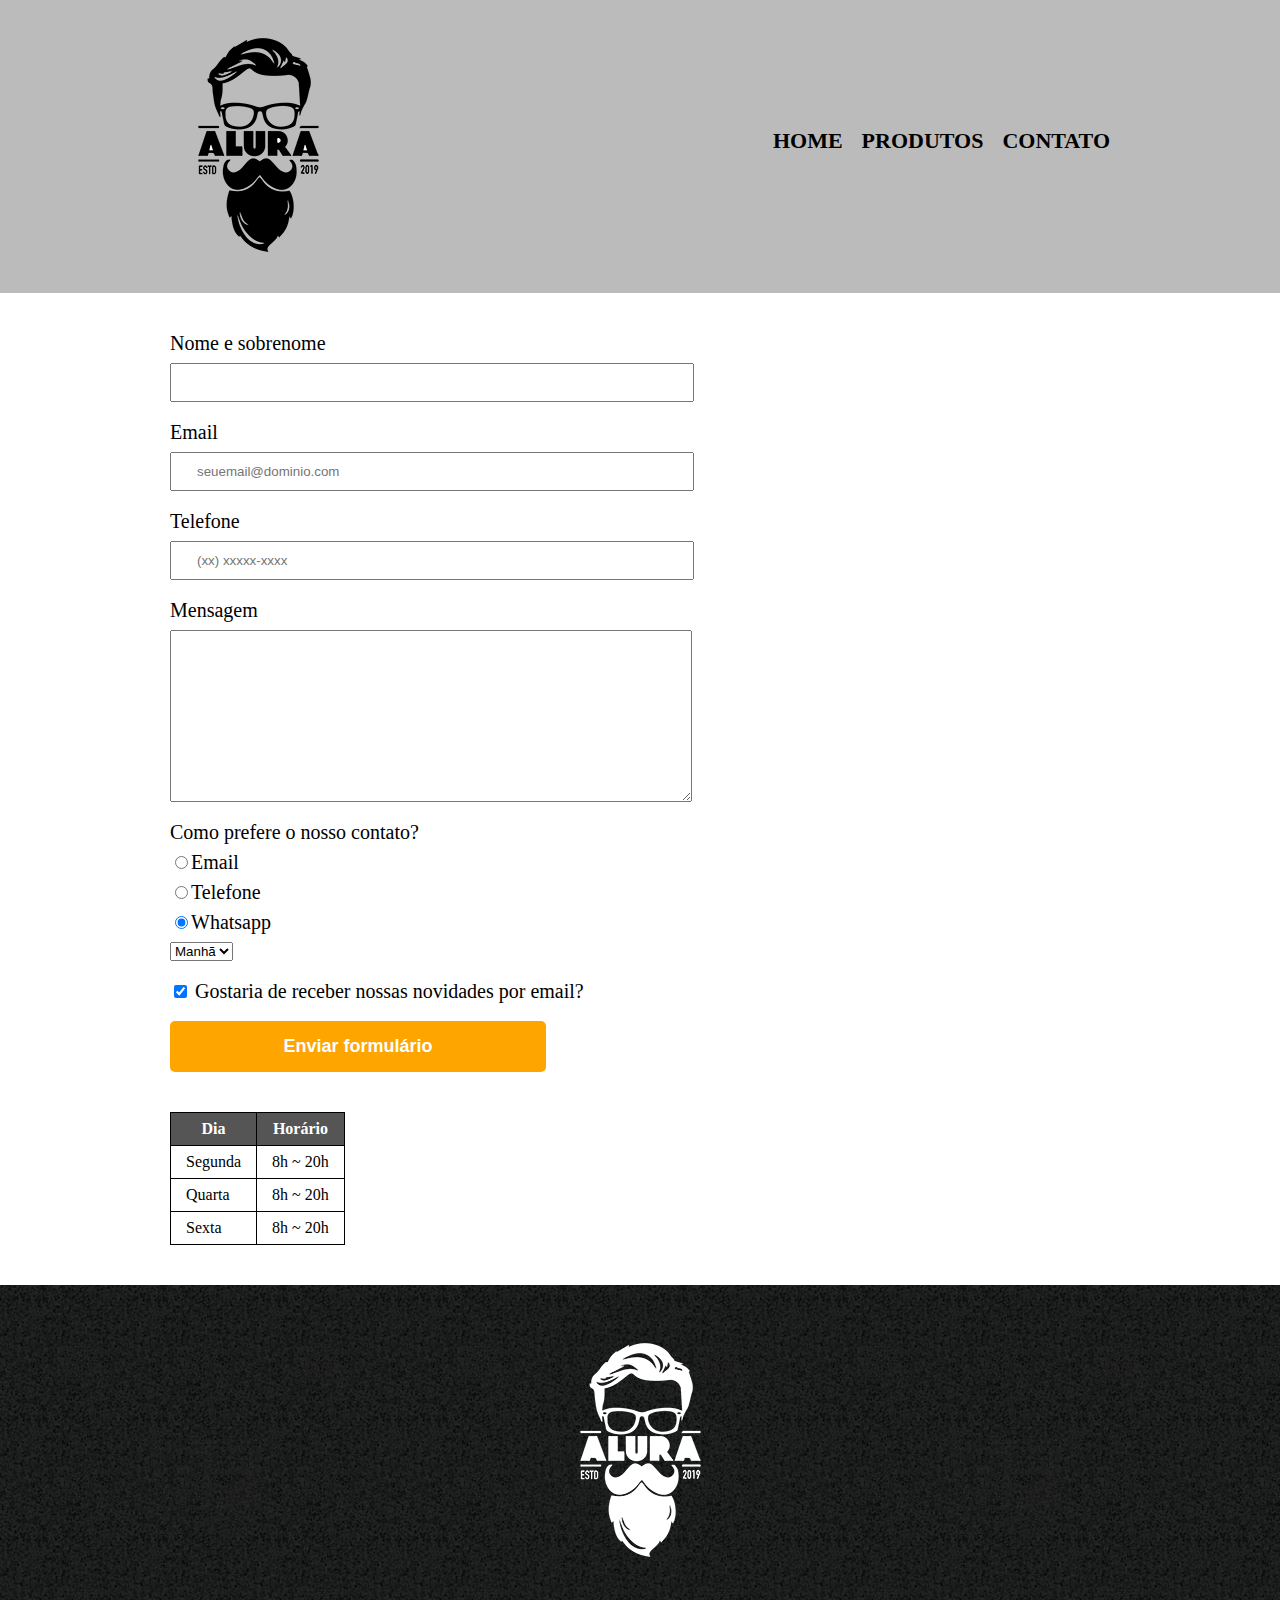
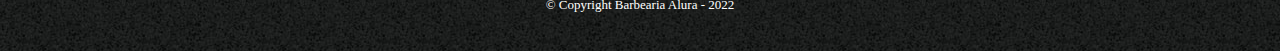
==== pages/contato.html @ 9ce79335 "Criação da página de contato" ====
<!DOCTYPE html>
<html lang="pt-br">
<head>
  <meta charset="UTF-8">
  <title>Contato - Barbearia Alura</title>
  <link rel="stylesheet" href="../assets/stylesheets/reset.css">
  <link rel="stylesheet" href="../assets/stylesheets/style.css">
</head>

<body>
  <header>
    <div class="caixa">
      <h1><img src="../assets/images/logo.png" alt="Logo da Barbearia Alura"></h1>
      <nav>
        <ul>
          <li><a href="index.html">Home</a></li>
          <li><a href="produtos.html">Produtos</a></li>  
          <li><a href="contato.html">Contato</a></li>  
        </ul>
      </nav>
    </div>
  </header>

  <main>
    <form>
      <label for="nomesobrenome">Nome e sobrenome</label>
      <input type="text" id="nomesobrenome" class="input-padrao" required>

      <label for="email">Email</label>
      <input type="email" id="email" class="input-padrao" required placeholder="seuemail@dominio.com">

      <label for="telefone">Telefone</label>
      <input type="tel" id="telefone" class="input-padrao" required placeholder="(xx) xxxxx-xxxx"> 

      <label for="mensagem">Mensagem</label>
      <textarea id="mensagem" cols="50" rows="10" class="input-padrao" required></textarea>

      <fieldset>
        <legend>Como prefere o nosso contato?</legend>
        <label for="radio-email"><input type="radio" name="contato" value="email" id="radio-email">Email</label>
        
        <label for="radio-telefone"><input type="radio" name="contato" value="telefone" id="radio-telefone">Telefone</label>
        
        <label for="radio-whatsapp"><input type="radio" name="contato" value="whatsapp" id="radio-whatsapp" checked>Whatsapp</label>
      </fieldset>   

      <fieldset>
        <select>
          <option>Manhã</option>
          <option>Tarde</option>
          <option>Noite</option>
        </select>
      </fieldset>
      <label class="checkbox"><input type="checkbox" checked> Gostaria de receber nossas novidades por email?</label>
      
      <input type="submit" value="Enviar formulário" class="enviar">
    </form>

    <table>
      <thead>
        <tr>
          <th>Dia</th>
          <th>Horário</th>
        </tr>
      </thead>
      <tbody>
        <tr>
          <td>Segunda</td>
          <td>8h ~ 20h</td>
        </tr>
        <tr>
          <td>Quarta</td>
          <td>8h ~ 20h</td>
        </tr>
        <tr>
          <td>Sexta</td>
          <td>8h ~ 20h</td>
        </tr>
      </tbody>
    </table>

  </main>
    
  <footer>
    <img src="../assets/images/logo-branco.png" alt="Logo da Barbearia Alura">
    <p class="copyright">&copy Copyright Barbearia Alura - 2022</p>
  </footer>

</body>
</html>
---- assets/stylesheets/style.css ----
header {
  background: #BBBBBB;
  padding: 20px;
}

.caixa {
  position: relative;
  width: 940px;
  margin: 0 auto;
}

nav {
  position: absolute;
  top: 110px;
  right: 0px;
}

nav li {
  display: inline;
  margin: 0 0 0 15px;
}

nav a {
  text-transform: uppercase;
  color: black;
  font-weight: bold;
  font-size: 22px;
  text-decoration: none; 
}

nav a:hover {
  color: #C78C18;
  text-decoration: underline;
}

.produtos {
  width: 940px;
  margin: 0 auto;
  padding: 50px 0;
}

.produtos li {
  display: inline-block;
  text-align: center;
  width: 30%;
  vertical-align: top;
  margin: 0 1.5%;
  padding: 30px 20px;
  box-sizing: border-box;
  border: 2px solid #000000;
  border-radius: 10px;
}

.produtos li:hover {
  border-color: #C78C18;
}

.produtos li:active {
  border-color: #088C19;
}

.produtos li:hover h2 {
  font-size: 34px;
}

.produtos h2 {
  font-size: 30px;
  font-weight: bold;

}

.produto-descricao {
  font-size: 18px;
}

.produto-preco {
  font-size: 22px;
  font-weight: bold;
  margin-top: 10px;
}

footer {
  text-align: center;
  background: url(../images/bg.jpg);
  padding: 40px 0;
}

.copyright {
  color: #FFFFFF;
  font-size: 13px;
  margin: 20px 0 0;
}

main {
  width: 940px;
  margin: 0 auto;
}

form {
  margin: 40px 0;
}

form label, form legend {
  display: block;
  font-size: 20px;
  margin: 0 0 10px;
}

.input-padrao {
  display: block;
  margin: 0 0 20px;
  padding: 10px 25px;
  width: 50%;
}

.checkbox {
  margin: 20px 0;
}

.enviar {
  width: 40%;
  padding: 15px 0;
  background: orange;
  color: white;
  font-weight: bold;
  font-size: 18px;
  border: none;
  border-radius: 5px;
  transition: 1s all;
  cursor: pointer;
}

.enviar:hover {
  background: darkorange;
  transform: scale(1.2);
}

table {
  margin: 20px 0 40px;
}

thead {
  background-color: #555555;
  color: white;
  font-weight: bold;
}

td, th {
  border: 1px solid #000000;
  padding: 8px 15px;
}
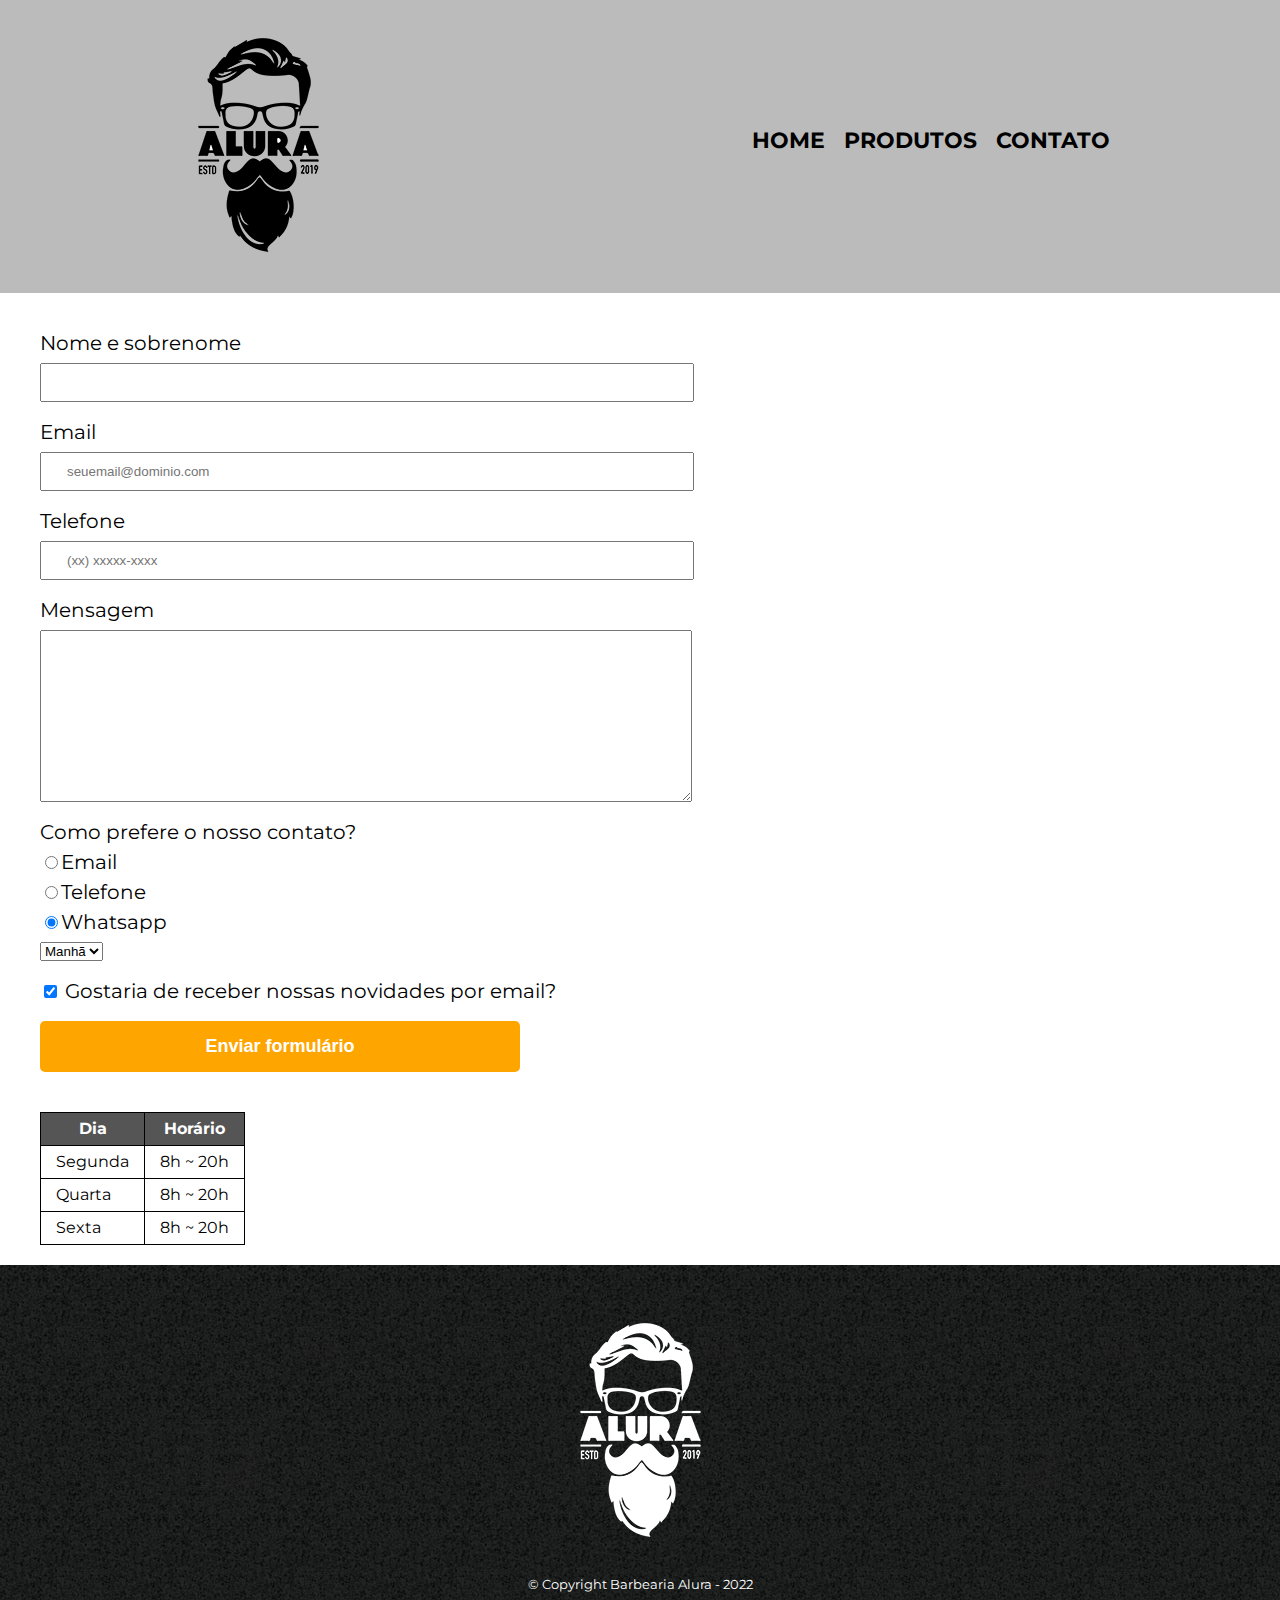
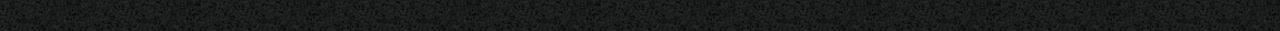
==== commit 459f2760: "Revisão na página Home" ====
--- a/pages/contato.html
+++ b/pages/contato.html
@@ -5,6 +5,8 @@
   <title>Contato - Barbearia Alura</title>
   <link rel="stylesheet" href="../assets/stylesheets/reset.css">
   <link rel="stylesheet" href="../assets/stylesheets/style.css">
+  <link rel="preconnect" href="https://fonts.gstatic.com" crossorigin>
+<link href="https://fonts.googleapis.com/css2?family=Montserrat&display=swap" rel="stylesheet"> 
 </head>
 
 <body>
--- a/assets/stylesheets/style.css
+++ b/assets/stylesheets/style.css
@@ -1,3 +1,7 @@
+body {
+  font-family: 'Montserrat', sans-serif;
+}
+
 header {
   background: #BBBBBB;
   padding: 20px;
@@ -92,12 +96,11 @@
 }
 
 main {
-  width: 940px;
-  margin: 0 auto;
+
 }
 
 form {
-  margin: 40px 0;
+  margin: 40px 40px;
 }
 
 form label, form legend {
@@ -136,7 +139,7 @@
 }
 
 table {
-  margin: 20px 0 40px;
+  margin: 20px 40px;
 }
 
 thead {
@@ -148,4 +151,125 @@
 td, th {
   border: 1px solid #000000;
   padding: 8px 15px;
+}
+
+/* css da página inicial */
+
+.banner {
+  width: 100%;
+  box-shadow: inset 0 0 10em #252525;
+}
+
+.titulo-principal {
+  text-align: center;
+  font-size: 2em;
+  margin: 0 0 1em;
+  clear: left;
+}
+
+.principal {
+  width: 940px;
+  margin: 0 auto;
+  padding: 3em 0;
+  background: #FEFEFE;
+}
+
+.principal p {
+  margin: 0 0 1em;
+}
+
+.principal strong {
+  font-weight: bold;
+}
+
+.principal em {
+  font-style: italic;
+}
+
+.utensilios {
+  width: 150px;
+  float: left;
+  margin: 0 20px 20px 0;
+}
+
+.mapa {
+  padding: 3em 0;
+  background: linear-gradient(#FEFEFE, #888888);
+}
+
+.mapa-conteudo {
+  width: 940px;
+  margin: 0 auto;
+}
+
+.mapa p {
+  margin: 0 0 2em;
+  text-align: center;
+}
+
+.beneficios {
+  padding: 3em 0;
+  background: #888888;
+}
+
+.conteudo-beneficios {
+  width: 640px;
+  margin: 0 auto;
+}
+
+.lista-beneficios {
+  width: 40%;
+  display: inline-block;
+  vertical-align: top;
+}
+
+.itens {
+   line-height: 1.5;
+}
+
+.itens:before {
+  content: "★";
+}
+
+.itens:first-child {
+  font-weight: bold;  
+}
+
+.imagem-beneficios {
+  width: 60%;
+  opacity: 1;
+  transition: 400ms;
+  box-shadow: 5px 10px 10px #252525;
+}
+
+.imagem-beneficios:hover {
+  opacity: 0.3;
+}
+
+.video {
+  width: 560px;
+  margin: 2em auto;
+}
+
+@media screen and (max-width: 480px) {
+  .caixa, .principal, .conteudo-beneficios, .mapa-conteudo, .video {
+    width: auto;
+  }
+
+  h1 {
+    text-align: center;
+  }
+
+  nav {
+    position: static;
+  }
+
+  nav a {
+    font-size: 18px;
+  }
+
+  .lista-beneficios, .imagem-beneficios {
+    width: 100%;
+  }
+
 }